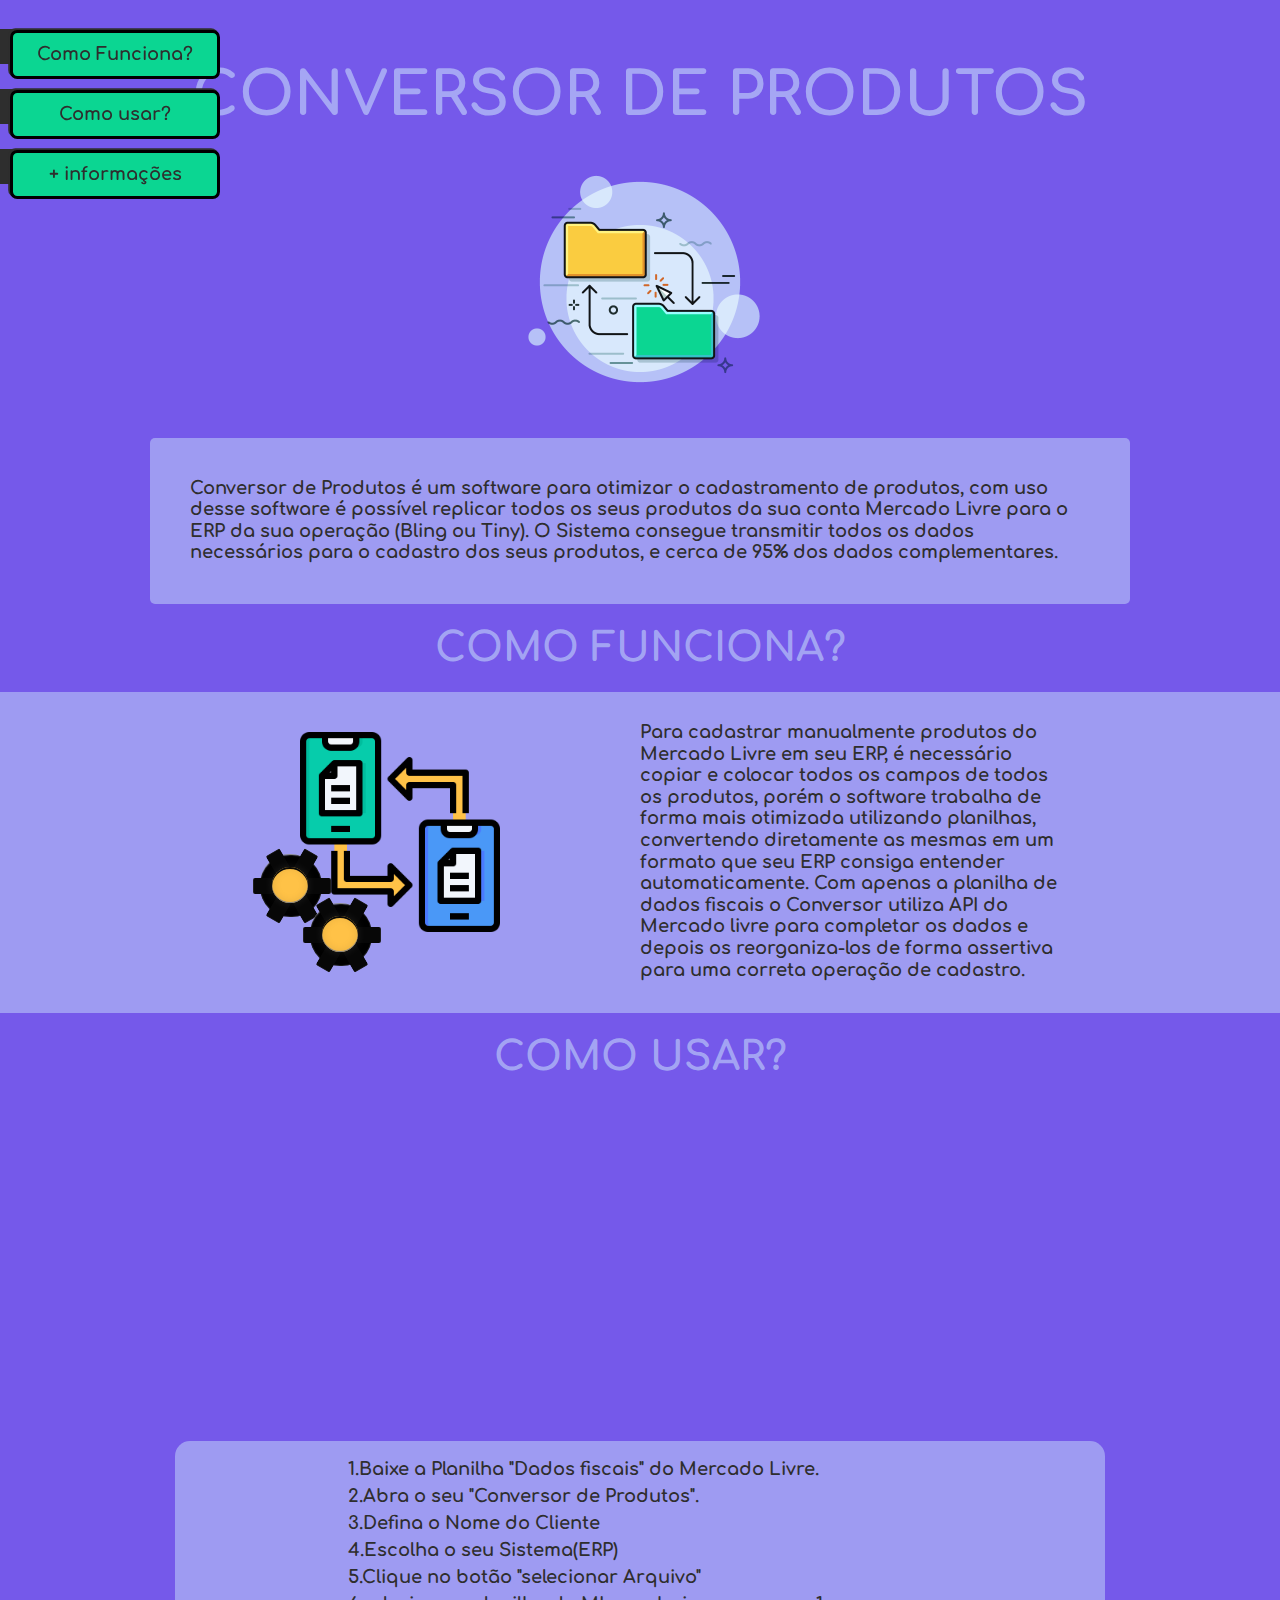
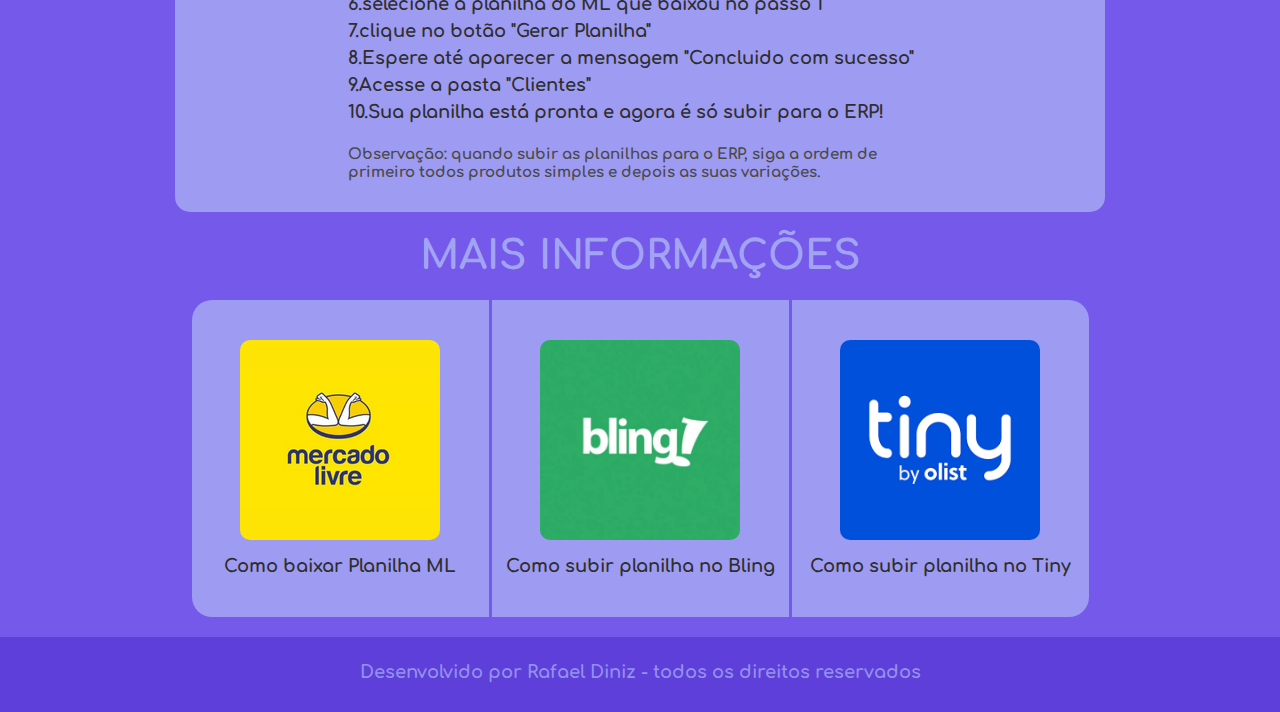
==== index.html @ 769c201e "Add files via upload" ====
<!DOCTYPE html>
<html lang="en">
<head>
    <meta charset="UTF-8">
    <meta http-equiv="X-UA-Compatible" content="IE=edge">
    <meta name="viewport" content="width=device-width, initial-scale=1.0">
    <title>Conversor de Produtos</title>
    <link rel="stylesheet" href="style.css">
    <link rel="preconnect" href="https://fonts.googleapis.com">
    <link rel="preconnect" href="https://fonts.gstatic.com" crossorigin>
    <link href="https://fonts.googleapis.com/css2?family=Comfortaa&display=swap" rel="stylesheet">
</head>
<body>
    <div id="container">
        <div id="Menu-desktop">
            <button id="btn1" onclick="Funciona()" > Como Funciona?
            </button>
            <button id="btn2" onclick="Usar()"> Como usar?
            </button>
            <button id="btn3" onclick="Info()"> + informações
            </button>
            <div class="sombra sombra1"></div>
            <div class="sombra sombra2"></div>
            <div class="sombra sombra3"></div>
        </div>

        <div id="titulo">
            <h5 id="title" class="titulo_principal">
                Conversor de Produtos
            </h5>
        </div>
        <div id="banner">
            <div id="logo">
                <img src="logo.png" alt="">
            </div>            
        </div>
        <div id="texto1">
            <h2>
                Conversor de Produtos é um software para otimizar o cadastramento de produtos, com uso desse software é possível replicar todos os seus produtos da sua conta Mercado Livre para o ERP da sua operação (Bling ou Tiny).
                O Sistema consegue transmitir todos os dados necessários para o cadastro dos seus produtos, e cerca de 95% dos dados complementares.
            </h2>
        </div>

        <div>
            <div id="titulo" class="funciona">
                <h1 id="title">
                    Como Funciona?
                </h1>
            </div>
            <div id="container_como">
                <div id="como_funciona">
                    <div class="div_interna div_interna1">
                        <div id="imagem_planilha">
                            <img src="planilhas.png" alt="">
                        </div>
                                                
                        <div class="gearbox">
                            <div class="overlay"></div>
                            <div class="gear one">
                                <div class="gear-inner">
                                <div class="bar"></div>
                                <div class="bar"></div>
                                <div class="bar"></div>
                                </div>
                            </div>
                            <div class="gear two">
                                <div class="gear-inner">
                                <div class="bar"></div>
                                <div class="bar"></div>
                                <div class="bar"></div>
                                </div>
                            </div>
                            </div>
                        
                    </div>

                    <div class="div_interna div_interna2">
                        <h2 id="Funciona">
                            Para cadastrar manualmente produtos do Mercado Livre em seu ERP, é necessário copiar e colocar todos os campos de todos os produtos, porém o software trabalha de forma mais otimizada utilizando planilhas, convertendo diretamente as mesmas em um formato que seu ERP consiga entender automaticamente. Com apenas a planilha de dados fiscais o Conversor utiliza API do Mercado livre para completar os dados e depois os reorganiza-los de forma assertiva para uma correta operação de cadastro.                      
                         </h2>
                    </div>    
                </div>
            </div>
        </div>

        <div id="titulo">
            <h1 id="title" class="usar">
                Como usar?
            </h1>
        </div>
        <div id="banner">
            <div id="video">
                <iframe width="560" height="315" src="https://www.youtube.com/embed/9gDS-W1hSOs" title="YouTube video player" frameborder="0" allow="accelerometer; autoplay; clipboard-write; encrypted-media; gyroscope; picture-in-picture; web-share" allowfullscreen></iframe>
            </div>            
        </div>
        <div id="texto2">
            <div id="passos">
                <h2>1.Baixe a Planilha "Dados fiscais" do Mercado Livre.<br>
                    2.Abra o seu "Conversor de Produtos".<br>
                    3.Defina o Nome do Cliente<br>
                    4.Escolha o seu Sistema(ERP)<br>
                    5.Clique no botão "selecionar Arquivo"<br>
                    6.selecione a planilha do ML que baixou no passo 1<br>
                    7.clique no botão "Gerar Planilha" <br>
                    8.Espere até aparecer a mensagem "Concluido com sucesso" <br>
                    9.Acesse a pasta "Clientes" <br>
                    10.Sua planilha está pronta e agora é só subir para o ERP! <br>
                </h2>
                <h3>
                    Observação: quando subir as planilhas para o ERP, siga a ordem de primeiro todos produtos simples e depois as suas variações.
                </h3>
            </div>
        </div>

        <div id="titulo">
            <h1 id="title" class="info">
                Mais informações
            </h1>
        </div>
        <div id="maisinfo">
            <div class="minidiv">
                <a href="tutorial.html" target="_blank">
                    <img src="mercado_livre.png" alt="">
                </a>
                    <h2 class="pouco_texto"> Como baixar Planilha ML</h2>
            </div>
            <div class="minidiv minidiv2">
                <a href="https://www.youtube.com/watch?v=huKRN_BU39E" target="_blank">
                    <img src="bling.jpg" alt="">
                </a>
                <h2 class="pouco_texto"> Como subir planilha no Bling</h2>
            </div>
            <div class="minidiv minidiv3">
                <a href="https://ajuda.tiny.com.br/hc/pt-br/articles/4415600152596-Importar-planilha-de-produtos" target="_blank">
                    <img src="tiny.png" alt="">
                </a>
                <h2 class="pouco_texto"> Como subir planilha no Tiny</h2>
            </div>   
        </div>
        <div id="rodape">
            <h1> Desenvolvido por Rafael Diniz - todos os direitos reservados</h1>
        </div>
    </div>
</body>
</html>

<script>
    function Funciona() {
        var elemento = document.querySelector(".funciona");
        elemento.scrollIntoView({ behavior: "smooth", block: "start", inline: "start" });
    }
    function Usar() {
        var elemento = document.querySelector(".usar");
        elemento.scrollIntoView({ behavior: "smooth", block: "start", inline: "start" });
    }
    function Info() {
        var elemento = document.querySelector(".info");
        elemento.scrollIntoView({behavior: "smooth", block: "start", inline: "nearest"});
    }

    //id"Funciona"
</script>
---- style.css ----
@import url('https://fonts.googleapis.com/css2?family=Comfortaa&display=swap');

*{
    line-height: 120%;
    font-family: 'Comfortaa', cursive;
    font-size: 18px;
    padding: 0;
    margin: 0;
    color: rgb(46, 46, 46);
}

body {
    background-color: #7559EA;
}

#banner {
    align-items: center;
    text-align: center;
    margin: 0 auto;
}

#logo img {
    height: 300px;
}

#texto1 {
    max-width: 900px;
    margin: 0 auto;
    background-color: #b6c1f7a1;   
    width: 80%;
    border-radius: 5px;
    padding: 40px;
}

#texto2 {
  max-width: 900px;
  margin: 0 auto;
  background-color: #b6c1f7a1;   
  width: 80%;
  border-radius: 15px;
  padding: 15px;
}

#titulo{    
    padding-top: 0px;
    margin: 0 auto;
    width: max-content;
}

#titulo h1{
    padding-top: 20px;
    margin: 0 auto;
    width: max-content;
    color: #b6c1f7bd;
    font-size: 40px;
}

#titulo h5{
  padding-top: 60px;
  margin: 0 auto;
  width: max-content;
  color: #b6c1f7bd;
  font-size: 60px;
}

/*titulo*/
#title {
    font-size: 18px;
    color: #e1e1e1;
    font-family: inherit;
    font-weight: 800;
    cursor: pointer;
    position: relative;
    border: none;
    background: none;
    text-transform: uppercase;
    transition-timing-function: cubic-bezier(0.25, 0.8, 0.25, 1);
    transition-duration: 400ms;
    transition-property: color;
  }
  
  #title:focus,
  #title:hover {
    color: #0BD692;
  }
  
  #title:focus:after,
  #title:hover:after {
    width: 100%;
    left: 0%;
  }
  
  #title:after {
    content: "";
    pointer-events: none;
    bottom: -2px;
    left: 50%;
    position: absolute;
    width: 0%;
    height: 2px;
    background-color: #000000;
    transition-timing-function: cubic-bezier(0.25, 0.8, 0.25, 1);
    transition-duration: 400ms;
    transition-property: width, left;
  }

/*MENU MOBILE*/
button {
    z-index: 2;
    background: #0BD692;
    font-family: inherit;
    padding: 0.6em 1.3em;
    font-weight: 900;
    font-size: 18px;
    border: 3px solid black;
    border-radius: 0.4em;
    box-shadow: -0.1em -0.1em;
  }
  
  button:hover {
    transform: translate(0.05em, 0.05em);
    box-shadow: -0.15em -0.15em;
  }
  
  button:active {
    transform: translate(-0.05em, -0.05em);
    box-shadow: -0.05em -0.05em;
  }

#btn1{
    position: fixed;
    margin-top: 30px;
    width: 210px;
    left: 10px;
}

#btn2{
    position: fixed;
    margin-top: 90px;
    width: 210px;
    left: 10px;
}

#btn3{
    position: fixed;
    margin-top: 150px;
    width: 210px;
    left: 10px;
}

.sombra {
    position: fixed;
    background-color: #2E2E2E;
    left: 0px;
    height: 35px;
    width: 50px;
    top: 29px;
}

.sombra2{
    top: 89px;
}

.sombra3{
    top: 149px;
}

/*como funciona*/
#container_como{
    margin-top: 20px;
    background-color: #b6c1f7a1;
}

#como_funciona{
    margin-top: 20px;
    max-width: 900px;
    margin: 0 auto;
    width: 80%;
    border-radius: 5px;
    display: flex;
}
.div_interna{
    padding: 20px 0px;
    width: 50%;
    position: relative;
}


.div_interna2{
    padding: 30px;
    padding-top: 30px;
    background: none;
}

#imagem_planilha{
    padding: 20px;
    align-items: center;
    text-align: center;
    margin: auto;
}

#imagem_planilha img{
    max-height: 200px;
}

#video iframe{
  border-radius: 15px;
  margin: 20px auto;
}

/*+info*/

#maisinfo {
  max-width: 900px;
  margin: 0 auto;  
  width: 80%;
  border-radius: 5px;
  padding: 10px auto;
  display: flex;
  align-items: center;
  text-align: center;
  margin-top: 20px;
  margin-bottom: 20px;
}

.minidiv{
  padding: 40px 0px;
  margin: 0 auto;
  width: 33%;
  background-color: #b6c1f7a1;
  border-radius: 20px 0px 0px 20px;  
}

.minidiv img{
  border-radius: 10px;
  height: 200px;
  transition: 200ms linear;
}

.minidiv2{
  background-color: #b6c1f7a1;
  border-radius: 0px;
}

.minidiv3{
  background-color: #b6c1f7a1;
  border-radius: 0px 20px 20px 0px;
}


.minidiv img{
  max-width: 200px;
  max-height: 200px;
}

.minidiv img:hover{
  transform: scale(1.05);
  rotate: 10deg;
}

.pouco_texto{
  padding-top: 10px;
}

#rodape{
  background-color: #5e3fda;
  min-height: 50px;
  align-items: center;
  text-align: center;
  margin: 0 auto;
  padding-top: 25px;
}

#rodape h1{
  color: #b6c1f7a1;
}

#passos{
  width: 65%;
  margin: 0 auto;
}

#passos h2{
  line-height: 150%;
}

h3{
  color: #4a4949 ;
  margin-top: 20px;
  font-size: 15px;
  padding-bottom: 15px;
}

.texto3{
  margin-bottom: 50px !important;
}

/*-----------------------------------------------------------------------------*/
/*ENGRANGEM*/
/*https://uiverse.io/Nawsome/fresh-panther-41*/
/*https://uiverse.io/Nawsome/fresh-panther-41*/

@keyframes clockwise {
    0% {
      transform: rotate(0deg);
    }
  
    100% {
      transform: rotate(360deg);
    }
  }
  
  @keyframes counter-clockwise {
    0% {
      transform: rotate(0deg);
    }
  
    100% {
      transform: rotate(-360deg);
    }
  }
  
  .gearbox {
    margin-top: -115px;
    margin-left: 60px;
    background: none;
    height: 150px;
    width: 200px;
    position: relative;
    border: none;
    border-radius: 6px;
    box-shadow: 0px 0px 0px 1px rgba(254, 253, 253, 0);
  }
  
  .gearbox .overlay {
    border-radius: 6px;
    content: "";
    position: absolute;
    top: 0;
    left: 0;
    width: 100%;
    height: 100%;
    z-index: 10;
    transition: background 0.2s;
  }
  
  .gearbox .overlay {
    background: transparent;
  }
  
  .gear {
    position: absolute;
    height: 60px;
    width: 60px;
    box-shadow: 0px -1px 0px 0px #888888, 0px 1px 0px 0px black;
    border-radius: 30px;
  }
  
  .gear.large {
    height: 120px;
    width: 120px;
    border-radius: 60px;
  }
  
  .gear.large:after {
    height: 96px;
    width: 96px;
    border-radius: 48px;
    margin-left: -48px;
    margin-top: -48px;
  }
  
  .gear.one {
    top: 12px;
    left: 10px;
  }
  
  .gear.two {
    top: 61px;
    left: 60px;
  }
  
  .gear.three {
    top: 110px;
    left: 10px;
  }
  
  .gear.four {
    top: 13px;
    left: 128px;
  }
  
  .gear:after {
    content: "";
    position: absolute;
    height: 36px;
    width: 36px;
    border-radius: 36px;
    background: #FFC247;
    top: 50%;
    left: 50%;
    margin-left: -18px;
    margin-top: -18px;
    z-index: 3;
    box-shadow: 0px 0px 10px rgba(255, 255, 255, 0.1), inset 0px 0px 10px rgba(0, 0, 0, 0.1), inset 0px 2px 0px 0px #090909, inset 0px -1px 0px 0px #888888;
  }
  
  .gear-inner {
    position: relative;
    height: 100%;
    width: 100%;
    background: #000000;
    border-radius: 30px;
    border: 1px solid rgba(255, 255, 255, 0.1);
  }
  
  .large .gear-inner {
    border-radius: 60px;
  }
  
  .gear.one .gear-inner {
    animation: counter-clockwise 3s infinite linear;
  }
  
  .gear.two .gear-inner {
    animation: clockwise 3s infinite linear;
  }
  
  .gear.three .gear-inner {
    animation: counter-clockwise 3s infinite linear;
  }
  
  .gear.four .gear-inner {
    animation: counter-clockwise 6s infinite linear;
  }
  
  .gear-inner .bar {
    background: #070707;
    height: 16px;
    width: 76px;
    position: absolute;
    left: 50%;
    margin-left: -38px;
    top: 50%;
    margin-top: -8px;
    border-radius: 2px;
    border-left: 1px solid rgba(255, 255, 255, 0.1);
    border-right: 1px solid rgba(255, 255, 255, 0.1);
  }
  
  .large .gear-inner .bar {
    margin-left: -68px;
    width: 136px;
  }
  
  .gear-inner .bar:nth-child(2) {
    transform: rotate(60deg);
  }
  
  .gear-inner .bar:nth-child(3) {
    transform: rotate(120deg);
  }
  
  .gear-inner .bar:nth-child(4) {
    transform: rotate(90deg);
  }
  
  .gear-inner .bar:nth-child(5) {
    transform: rotate(30deg);
  }
  
  .gear-inner .bar:nth-child(6) {
    transform: rotate(150deg);
  }
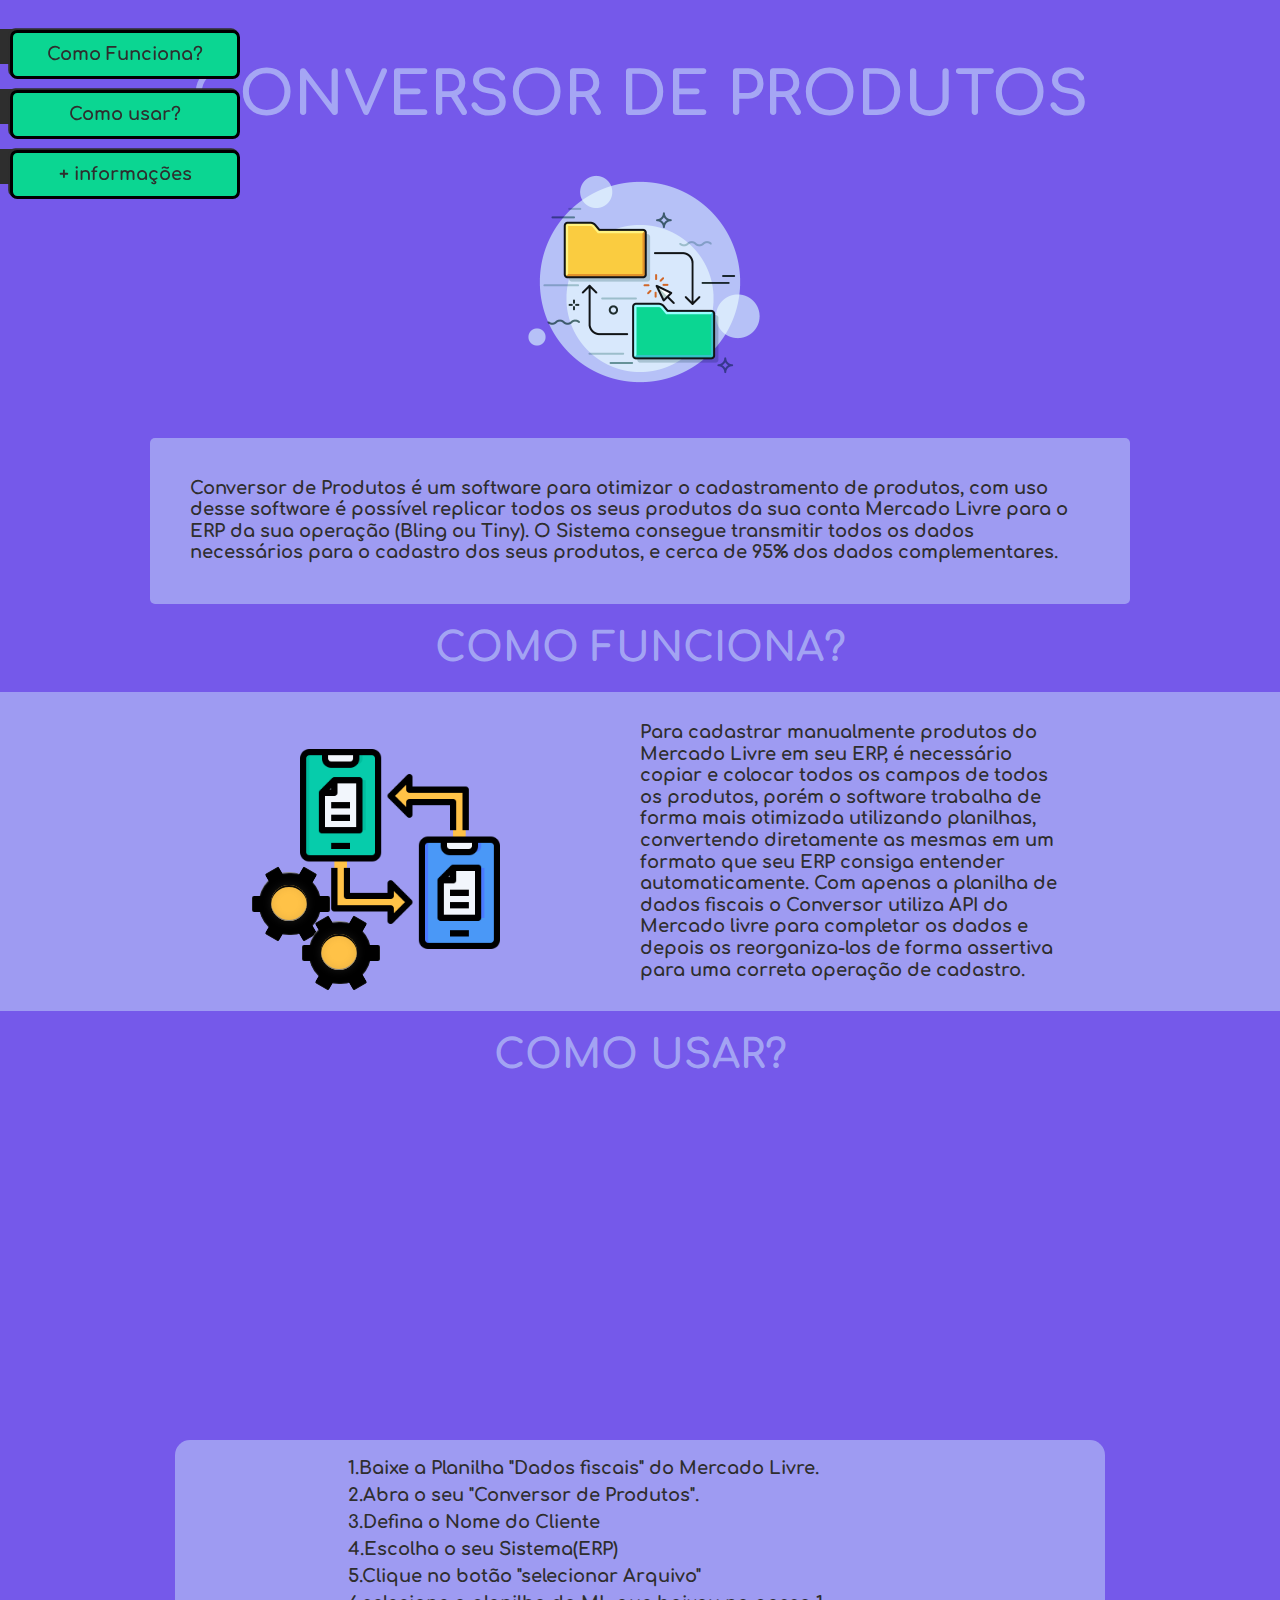
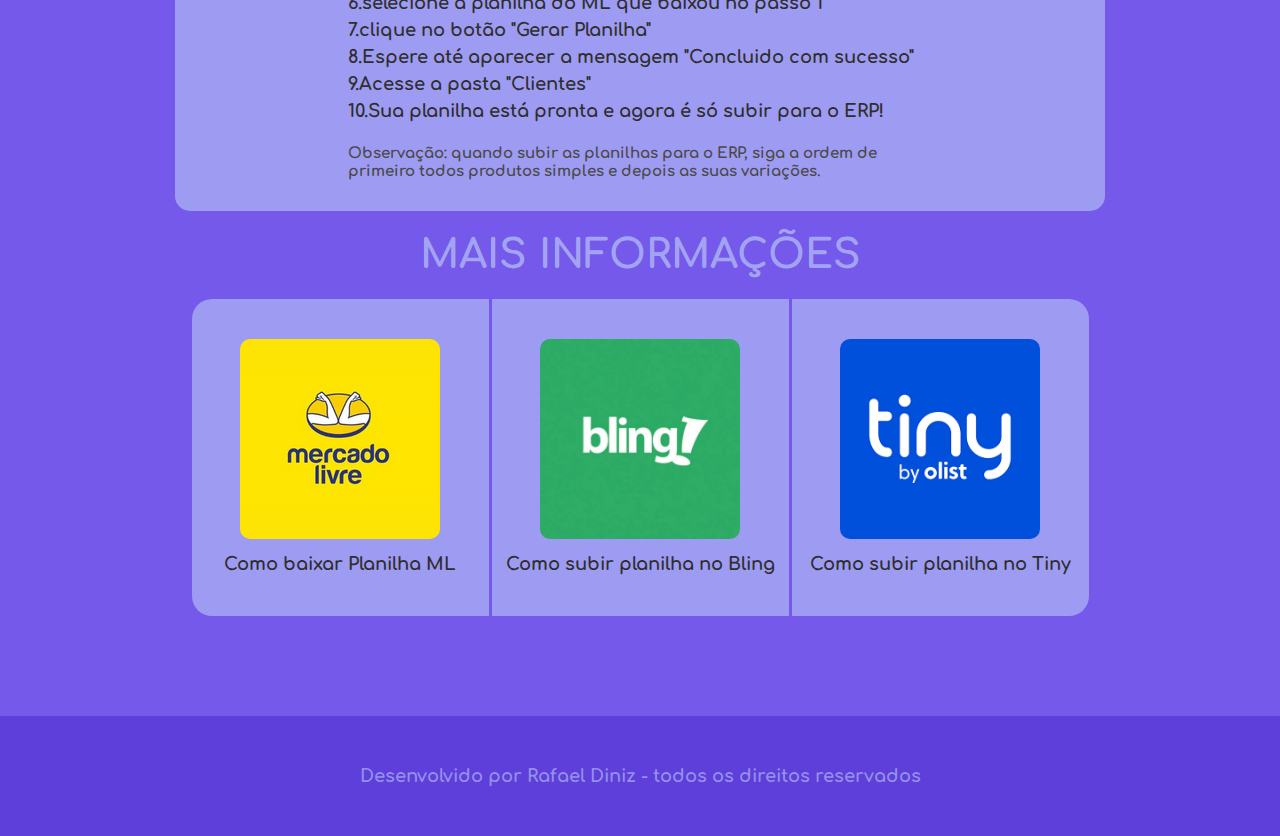
==== commit 455199d1: "Add files via upload" ====
--- a/index.html
+++ b/index.html
@@ -50,30 +50,30 @@
             <div id="container_como">
                 <div id="como_funciona">
                     <div class="div_interna div_interna1">
+                        <div class="div_engrenagem">
+                            <div class="gearbox">
+                                <div class="overlay"></div>
+                                <div class="gear one">
+                                    <div class="gear-inner">
+                                        <div class="bar"></div>
+                                        <div class="bar"></div>
+                                        <div class="bar"></div>
+                                    </div>
+                                </div>
+                                <div class="gear two">
+                                    <div class="gear-inner">
+                                        <div class="bar"></div>
+                                        <div class="bar"></div>
+                                        <div class="bar"></div>
+                                    </div>
+                                </div>
+                            </div>
+                        </div>
+                        
                         <div id="imagem_planilha">
                             <img src="planilhas.png" alt="">
                         </div>
-                                                
-                        <div class="gearbox">
-                            <div class="overlay"></div>
-                            <div class="gear one">
-                                <div class="gear-inner">
-                                <div class="bar"></div>
-                                <div class="bar"></div>
-                                <div class="bar"></div>
-                                </div>
-                            </div>
-                            <div class="gear two">
-                                <div class="gear-inner">
-                                <div class="bar"></div>
-                                <div class="bar"></div>
-                                <div class="bar"></div>
-                                </div>
-                            </div>
-                            </div>
-                        
                     </div>
-
                     <div class="div_interna div_interna2">
                         <h2 id="Funciona">
                             Para cadastrar manualmente produtos do Mercado Livre em seu ERP, é necessário copiar e colocar todos os campos de todos os produtos, porém o software trabalha de forma mais otimizada utilizando planilhas, convertendo diretamente as mesmas em um formato que seu ERP consiga entender automaticamente. Com apenas a planilha de dados fiscais o Conversor utiliza API do Mercado livre para completar os dados e depois os reorganiza-los de forma assertiva para uma correta operação de cadastro.                      
@@ -90,7 +90,7 @@
         </div>
         <div id="banner">
             <div id="video">
-                <iframe width="560" height="315" src="https://www.youtube.com/embed/9gDS-W1hSOs" title="YouTube video player" frameborder="0" allow="accelerometer; autoplay; clipboard-write; encrypted-media; gyroscope; picture-in-picture; web-share" allowfullscreen></iframe>
+                <iframe width="560" id="video" height="315" src="https://www.youtube.com/embed/9gDS-W1hSOs" title="YouTube video player" frameborder="0" allow="accelerometer; autoplay; clipboard-write; encrypted-media; gyroscope; picture-in-picture; web-share" allowfullscreen></iframe>
             </div>            
         </div>
         <div id="texto2">
--- a/style.css
+++ b/style.css
@@ -1,5 +1,6 @@
 @import url('https://fonts.googleapis.com/css2?family=Comfortaa&display=swap');
 
+/*https://mambagit.github.io/conversor/*/
 *{
     line-height: 120%;
     font-family: 'Comfortaa', cursive;
@@ -106,7 +107,7 @@
 
 /*MENU MOBILE*/
 button {
-    z-index: 2;
+    z-index: 50;
     background: #0BD692;
     font-family: inherit;
     padding: 0.6em 1.3em;
@@ -130,21 +131,21 @@
 #btn1{
     position: fixed;
     margin-top: 30px;
-    width: 210px;
+    width: 230px;
     left: 10px;
 }
 
 #btn2{
     position: fixed;
     margin-top: 90px;
-    width: 210px;
+    width: 230px;
     left: 10px;
 }
 
 #btn3{
     position: fixed;
     margin-top: 150px;
-    width: 210px;
+    width: 230px;
     left: 10px;
 }
 
@@ -264,14 +265,16 @@
 
 #rodape{
   background-color: #5e3fda;
-  min-height: 50px;
+  min-height: 80px;
   align-items: center;
   text-align: center;
   margin: 0 auto;
-  padding-top: 25px;
+  padding: 20px 0px;
+  margin-top: 100px;
 }
 
 #rodape h1{
+  padding-top: 30px;
   color: #b6c1f7a1;
 }
 
@@ -295,180 +298,237 @@
   margin-bottom: 50px !important;
 }
 
-/*-----------------------------------------------------------------------------*/
+
 /*ENGRANGEM*/
 /*https://uiverse.io/Nawsome/fresh-panther-41*/
 /*https://uiverse.io/Nawsome/fresh-panther-41*/
+/*https://uiverse.io/Nawsome/fresh-panther-41*/
 
 @keyframes clockwise {
-    0% {
-      transform: rotate(0deg);
-    }
-  
-    100% {
-      transform: rotate(360deg);
-    }
-  }
-  
-  @keyframes counter-clockwise {
-    0% {
-      transform: rotate(0deg);
-    }
-  
-    100% {
-      transform: rotate(-360deg);
-    }
-  }
-  
-  .gearbox {
-    margin-top: -115px;
-    margin-left: 60px;
-    background: none;
-    height: 150px;
-    width: 200px;
+  0% {
+    transform: rotate(0deg);
+  }
+
+  100% {
+    transform: rotate(360deg);
+  }
+}
+
+@keyframes counter-clockwise {
+  0% {
+    transform: rotate(0deg);
+  }
+
+  100% {
+    transform: rotate(-360deg);
+  }
+}
+
+.gearbox {
+  background: none;
+  height: 150px;
+  width: 200px;
+  position: relative;
+  border: none;
+  border-radius: 6px;
+  box-shadow: 0px 0px 0px 1px rgba(255, 255, 255, 0);
+}
+
+.gearbox .overlay {
+  border-radius: 6px;
+  content: "";
+  position: absolute;
+  top: 0;
+  left: 0;
+  width: 100%;
+  height: 100%;
+  z-index: 10;
+  transition: background 0.2s;
+}
+
+.gearbox .overlay {
+  background: transparent;
+}
+
+.gear {
+  position: absolute;
+  height: 60px;
+  width: 60px;
+  box-shadow: 0px -1px 0px 0px #888888, 0px 1px 0px 0px black;
+  border-radius: 30px;
+}
+
+.gear.large {
+  height: 120px;
+  width: 120px;
+  border-radius: 60px;
+}
+
+.gear.large:after {
+  height: 96px;
+  width: 96px;
+  border-radius: 48px;
+  margin-left: -48px;
+  margin-top: -48px;
+}
+
+.gear.one {
+  top: 12px;
+  left: 10px;
+}
+
+.gear.two {
+  top: 61px;
+  left: 60px;
+}
+
+.gear.three {
+  top: 110px;
+  left: 10px;
+}
+
+.gear.four {
+  top: 13px;
+  left: 128px;
+}
+
+.gear:after {
+  content: "";
+  position: absolute;
+  height: 36px;
+  width: 36px;
+  border-radius: 36px;
+  background: #FFC247;
+  top: 50%;
+  left: 50%;
+  margin-left: -18px;
+  margin-top: -18px;
+  z-index: 3;
+  box-shadow: 0px 0px 10px rgba(255, 255, 255, 0.1), inset 0px 0px 10px rgba(0, 0, 0, 0.1), inset 0px 2px 0px 0px #090909, inset 0px -1px 0px 0px #888888;
+}
+
+.gear-inner {
+  position: relative;
+  height: 100%;
+  width: 100%;
+  background: #000000;
+  border-radius: 30px;
+  border: 1px solid rgba(255, 255, 255, 0.1);
+}
+
+.large .gear-inner {
+  border-radius: 60px;
+}
+
+.gear.one .gear-inner {
+  animation: counter-clockwise 3s infinite linear;
+}
+
+.gear.two .gear-inner {
+  animation: clockwise 3s infinite linear;
+}
+
+.gear.three .gear-inner {
+  animation: counter-clockwise 3s infinite linear;
+}
+
+.gear.four .gear-inner {
+  animation: counter-clockwise 6s infinite linear;
+}
+
+.gear-inner .bar {
+  background: #000000;
+  height: 16px;
+  width: 76px;
+  position: absolute;
+  left: 50%;
+  margin-left: -38px;
+  top: 50%;
+  margin-top: -8px;
+  border-radius: 2px;
+  border-left: 1px solid rgba(255, 255, 255, 0.1);
+  border-right: 1px solid rgba(255, 255, 255, 0.1);
+}
+
+.large .gear-inner .bar {
+  margin-left: -68px;
+  width: 136px;
+}
+
+.gear-inner .bar:nth-child(2) {
+  transform: rotate(60deg);
+}
+
+.gear-inner .bar:nth-child(3) {
+  transform: rotate(120deg);
+}
+
+.gear-inner .bar:nth-child(4) {
+  transform: rotate(90deg);
+}
+
+.gear-inner .bar:nth-child(5) {
+  transform: rotate(30deg);
+}
+
+.gear-inner .bar:nth-child(6) {
+  transform: rotate(150deg);
+}
+
+.div_engrenagem {
+  width: 130px;
+  height: 130px;
+  align-items: center;
+  text-align: center;
+  margin: auto;
+  position: absolute;
+  left: 14%;
+  top: 53%;
+}
+
+.div_interna1{
+  display:flex;
+}
+
+  /*--------------------RESPONSIVO-----------------------------------------------*/
+@media only screen and (max-width: 1080px) {
+  body {
+/*    background-color: rgb(64, 74, 78);*/
+  }
+  .titulo_principal{
+/*    color: #5e3fda !important;*/
+    font-size: 30px !important;
+  }
+  #como_funciona{
+    display: block;
+  }
+  .div_interna{
+    padding: 20px 0px 30px 0px;
+    width: 100%;
     position: relative;
-    border: none;
-    border-radius: 6px;
-    box-shadow: 0px 0px 0px 1px rgba(254, 253, 253, 0);
-  }
-  
-  .gearbox .overlay {
-    border-radius: 6px;
-    content: "";
-    position: absolute;
-    top: 0;
-    left: 0;
-    width: 100%;
-    height: 100%;
-    z-index: 10;
-    transition: background 0.2s;
-  }
-  
-  .gearbox .overlay {
-    background: transparent;
-  }
-  
-  .gear {
-    position: absolute;
-    height: 60px;
-    width: 60px;
-    box-shadow: 0px -1px 0px 0px #888888, 0px 1px 0px 0px black;
-    border-radius: 30px;
-  }
-  
-  .gear.large {
-    height: 120px;
-    width: 120px;
-    border-radius: 60px;
-  }
-  
-  .gear.large:after {
-    height: 96px;
-    width: 96px;
-    border-radius: 48px;
-    margin-left: -48px;
-    margin-top: -48px;
-  }
-  
-  .gear.one {
-    top: 12px;
-    left: 10px;
-  }
-  
-  .gear.two {
-    top: 61px;
-    left: 60px;
-  }
-  
-  .gear.three {
-    top: 110px;
-    left: 10px;
-  }
-  
-  .gear.four {
-    top: 13px;
-    left: 128px;
-  }
-  
-  .gear:after {
-    content: "";
-    position: absolute;
-    height: 36px;
-    width: 36px;
-    border-radius: 36px;
-    background: #FFC247;
-    top: 50%;
-    left: 50%;
-    margin-left: -18px;
-    margin-top: -18px;
-    z-index: 3;
-    box-shadow: 0px 0px 10px rgba(255, 255, 255, 0.1), inset 0px 0px 10px rgba(0, 0, 0, 0.1), inset 0px 2px 0px 0px #090909, inset 0px -1px 0px 0px #888888;
-  }
-  
-  .gear-inner {
-    position: relative;
-    height: 100%;
-    width: 100%;
-    background: #000000;
-    border-radius: 30px;
-    border: 1px solid rgba(255, 255, 255, 0.1);
-  }
-  
-  .large .gear-inner {
-    border-radius: 60px;
-  }
-  
-  .gear.one .gear-inner {
-    animation: counter-clockwise 3s infinite linear;
-  }
-  
-  .gear.two .gear-inner {
-    animation: clockwise 3s infinite linear;
-  }
-  
-  .gear.three .gear-inner {
-    animation: counter-clockwise 3s infinite linear;
-  }
-  
-  .gear.four .gear-inner {
-    animation: counter-clockwise 6s infinite linear;
-  }
-  
-  .gear-inner .bar {
-    background: #070707;
-    height: 16px;
-    width: 76px;
-    position: absolute;
-    left: 50%;
-    margin-left: -38px;
-    top: 50%;
-    margin-top: -8px;
-    border-radius: 2px;
-    border-left: 1px solid rgba(255, 255, 255, 0.1);
-    border-right: 1px solid rgba(255, 255, 255, 0.1);
-  }
-  
-  .large .gear-inner .bar {
-    margin-left: -68px;
-    width: 136px;
-  }
-  
-  .gear-inner .bar:nth-child(2) {
-    transform: rotate(60deg);
-  }
-  
-  .gear-inner .bar:nth-child(3) {
-    transform: rotate(120deg);
-  }
-  
-  .gear-inner .bar:nth-child(4) {
-    transform: rotate(90deg);
-  }
-  
-  .gear-inner .bar:nth-child(5) {
-    transform: rotate(30deg);
-  }
-  
-  .gear-inner .bar:nth-child(6) {
-    transform: rotate(150deg);
-  }+  }
+  .div_interna2{
+    margin-top: -10px;
+    padding-top: 0px;
+  }
+  #video{
+    max-width: 95%;
+    margin: 0 auto;
+  }
+  #maisinfo{
+    display: block;
+  }
+  .minidiv{
+    width: 80%;
+    margin: 25px auto;
+    border-radius: 15px;
+/*    background: none;*/
+  }
+  #Menu-desktop{
+    visibility: hidden;
+  }
+  .div_engrenagem {
+    visibility: hidden;
+  }
+}
+/*-----------------------------------------------------------------------------*/